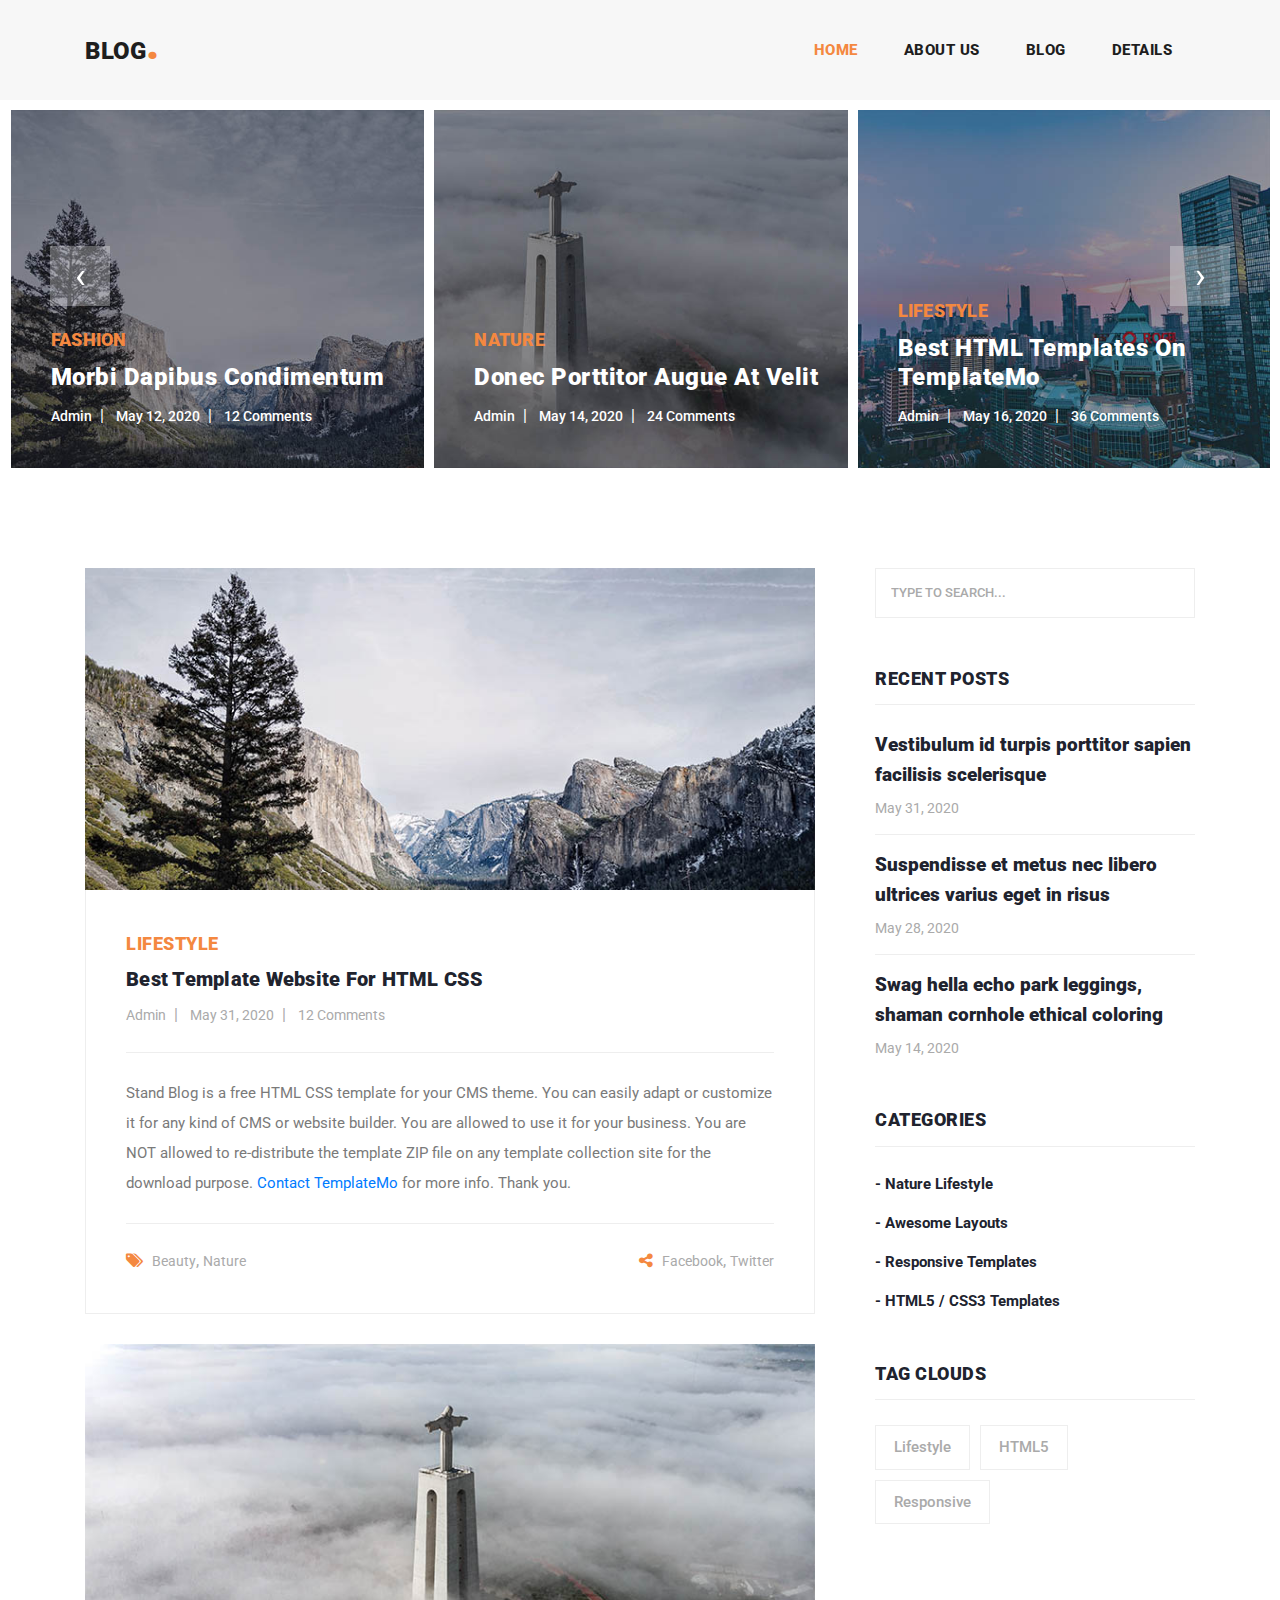
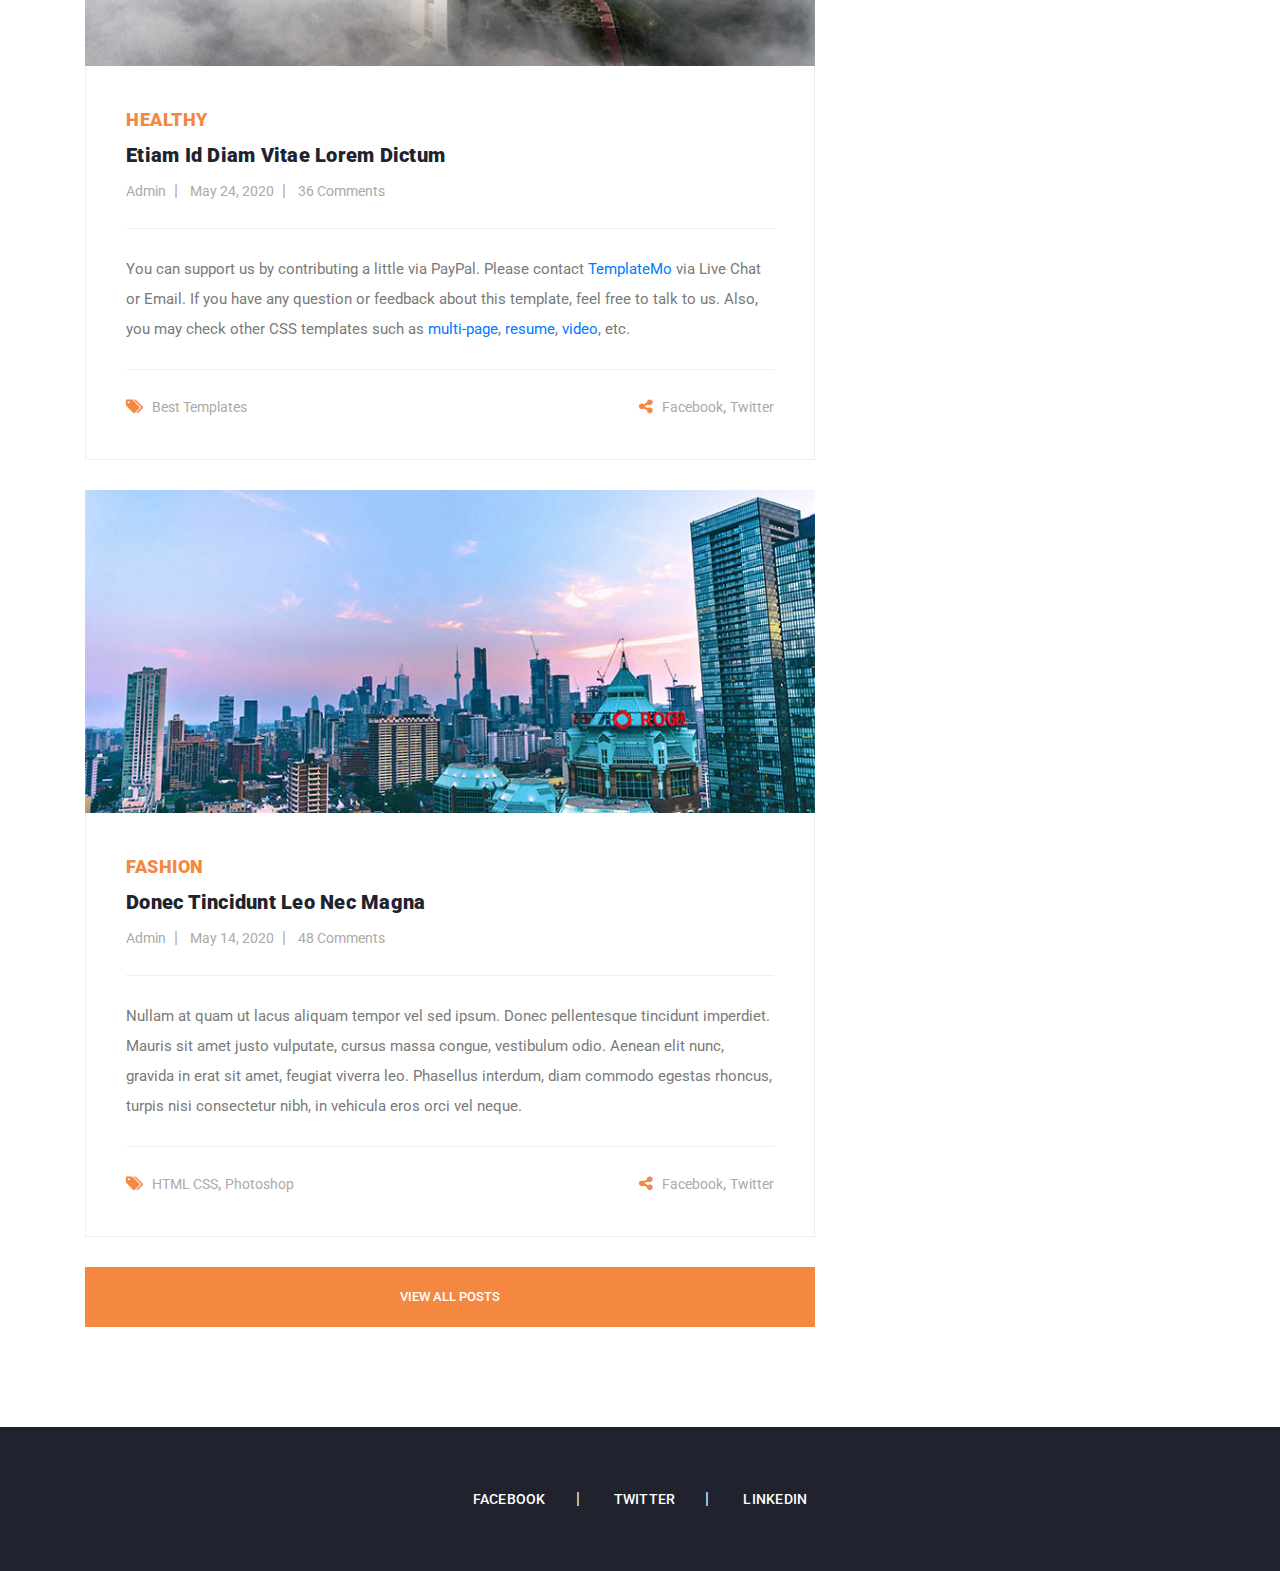
==== index.html @ e60c0c86 "Init" ====
<!DOCTYPE html>
<html lang="en">

  <head>

    <meta charset="utf-8">
    <meta name="viewport" content="width=device-width, initial-scale=1, shrink-to-fit=no">
    <meta name="description" content="">
    <meta name="author" content="TemplateMo">
    <link href="https://fonts.googleapis.com/css?family=Roboto:100,100i,300,300i,400,400i,500,500i,700,700i,900,900i&display=swap" rel="stylesheet">

    <title>Stand CSS Blog by TemplateMo</title>

    <!-- Bootstrap core CSS -->
    <link href="vendor/bootstrap/css/bootstrap.min.css" rel="stylesheet">


    <!-- Additional CSS Files -->
    <link rel="stylesheet" href="assets/css/fontawesome.css">
    <link rel="stylesheet" href="assets/css/style.css">
    <link rel="stylesheet" href="assets/css/owl.css">
  </head>

  <body>

    <!-- ***** Preloader Start ***** -->
    <div id="preloader">
        <div class="jumper">
            <div></div>
            <div></div>
            <div></div>
        </div>
    </div>  
    <!-- ***** Preloader End ***** -->

    <!-- Header -->
    <header class="">
      <nav class="navbar navbar-expand-lg">
        <div class="container">
          <a class="navbar-brand" href="index.html"><h2>Blog<em>.</em></h2></a>
          <button class="navbar-toggler" type="button" data-toggle="collapse" data-target="#navbarResponsive" aria-controls="navbarResponsive" aria-expanded="false" aria-label="Toggle navigation">
            <span class="navbar-toggler-icon"></span>
          </button>
          <div class="collapse navbar-collapse" id="navbarResponsive">
            <ul class="navbar-nav ml-auto">
              <li class="nav-item active">
                <a class="nav-link" href="index.html">Home
                  <span class="sr-only">(current)</span>
                </a>
              </li> 
              <li class="nav-item">
                <a class="nav-link" href="about.html">About Us</a>
              </li>
              <li class="nav-item">
                <a class="nav-link" href="blog.html">Blog</a>
              </li>
              <li class="nav-item">
                <a class="nav-link" href="post-details.html">Details</a>
              </li>
            </ul>
          </div>
        </div>
      </nav>
    </header>

    <!-- Page Content -->
    <!-- Banner Starts Here -->
    <div class="main-banner header-text">
      <div class="container-fluid">
        <div class="owl-banner owl-carousel">
          <div class="item">
            <img src="assets/images/banner-item-01.jpg" alt="">
            <div class="item-content">
              <div class="main-content">
                <div class="meta-category">
                  <span>Fashion</span>
                </div>
                <a href="post-details.html"><h4>Morbi dapibus condimentum</h4></a>
                <ul class="post-info">
                  <li><a href="#">Admin</a></li>
                  <li><a href="#">May 12, 2020</a></li>
                  <li><a href="#">12 Comments</a></li>
                </ul>
              </div>
            </div>
          </div>
          <div class="item">
            <img src="assets/images/banner-item-02.jpg" alt="">
            <div class="item-content">
              <div class="main-content">
                <div class="meta-category">
                  <span>Nature</span>
                </div>
                <a href="post-details.html"><h4>Donec porttitor augue at velit</h4></a>
                <ul class="post-info">
                  <li><a href="#">Admin</a></li>
                  <li><a href="#">May 14, 2020</a></li>
                  <li><a href="#">24 Comments</a></li>
                </ul>
              </div>
            </div>
          </div>
          <div class="item">
            <img src="assets/images/banner-item-03.jpg" alt="">
            <div class="item-content">
              <div class="main-content">
                <div class="meta-category">
                  <span>Lifestyle</span>
                </div>
                <a href="post-details.html"><h4>Best HTML Templates on TemplateMo</h4></a>
                <ul class="post-info">
                  <li><a href="#">Admin</a></li>
                  <li><a href="#">May 16, 2020</a></li>
                  <li><a href="#">36 Comments</a></li>
                </ul>
              </div>
            </div>
          </div>
          <div class="item">
            <img src="assets/images/banner-item-04.jpg" alt="">
            <div class="item-content">
              <div class="main-content">
                <div class="meta-category">
                  <span>Fashion</span>
                </div>
                <a href="post-details.html"><h4>Responsive and Mobile Ready Layouts</h4></a>
                <ul class="post-info">
                  <li><a href="#">Admin</a></li>
                  <li><a href="#">May 18, 2020</a></li>
                  <li><a href="#">48 Comments</a></li>
                </ul>
              </div>
            </div>
          </div>
          <div class="item">
            <img src="assets/images/banner-item-05.jpg" alt="">
            <div class="item-content">
              <div class="main-content">
                <div class="meta-category">
                  <span>Nature</span>
                </div>
                <a href="post-details.html"><h4>Cras congue sed augue id ullamcorper</h4></a>
                <ul class="post-info">
                  <li><a href="#">Admin</a></li>
                  <li><a href="#">May 24, 2020</a></li>
                  <li><a href="#">64 Comments</a></li>
                </ul>
              </div>
            </div>
          </div>
          <div class="item">
            <img src="assets/images/banner-item-06.jpg" alt="">
            <div class="item-content">
              <div class="main-content">
                <div class="meta-category">
                  <span>Lifestyle</span>
                </div>
                <a href="post-details.html"><h4>Suspendisse nec aliquet ligula</h4></a>
                <ul class="post-info">
                  <li><a href="#">Admin</a></li>
                  <li><a href="#">May 26, 2020</a></li>
                  <li><a href="#">72 Comments</a></li>
                </ul>
              </div>
            </div>
          </div>
        </div>
      </div>
    </div>
    <!-- Banner Ends Here -->

    <section class="blog-posts">
      <div class="container">
        <div class="row">
          <div class="col-lg-8">
            <div class="all-blog-posts">
              <div class="row">
                <div class="col-lg-12">
                  <div class="blog-post">
                    <div class="blog-thumb">
                      <img src="assets/images/blog-post-01.jpg" alt="">
                    </div>
                    <div class="down-content">
                      <span>Lifestyle</span>
                      <a href="post-details.html"><h4>Best Template Website for HTML CSS</h4></a>
                      <ul class="post-info">
                        <li><a href="#">Admin</a></li>
                        <li><a href="#">May 31, 2020</a></li>
                        <li><a href="#">12 Comments</a></li>
                      </ul>
                      <p>Stand Blog is a free HTML CSS template for your CMS theme. You can easily adapt or customize it for any kind of CMS or website builder. You are allowed to use it for your business. You are NOT allowed to re-distribute the template ZIP file on any template collection site for the download purpose. <a rel="nofollow" href="https://templatemo.com/contact" target="_parent">Contact TemplateMo</a> for more info. Thank you.</p>
                      <div class="post-options">
                        <div class="row">
                          <div class="col-6">
                            <ul class="post-tags">
                              <li><i class="fa fa-tags"></i></li>
                              <li><a href="#">Beauty</a>,</li>
                              <li><a href="#">Nature</a></li>
                            </ul>
                          </div>
                          <div class="col-6">
                            <ul class="post-share">
                              <li><i class="fa fa-share-alt"></i></li>
                              <li><a href="#">Facebook</a>,</li>
                              <li><a href="#"> Twitter</a></li>
                            </ul>
                          </div>
                        </div>
                      </div>
                    </div>
                  </div>
                </div>
                <div class="col-lg-12">
                  <div class="blog-post">
                    <div class="blog-thumb">
                      <img src="assets/images/blog-post-02.jpg" alt="">
                    </div>
                    <div class="down-content">
                      <span>Healthy</span>
                      <a href="post-details.html"><h4>Etiam id diam vitae lorem dictum</h4></a>
                      <ul class="post-info">
                        <li><a href="#">Admin</a></li>
                        <li><a href="#">May 24, 2020</a></li>
                        <li><a href="#">36 Comments</a></li>
                      </ul>
                      <p>You can support us by contributing a little via PayPal. Please contact <a rel="nofollow" href="https://templatemo.com/contact" target="_parent">TemplateMo</a> via Live Chat or Email. If you have any question or feedback about this template, feel free to talk to us. Also, you may check other CSS templates such as <a rel="nofollow" href="https://templatemo.com/tag/multi-page" target="_parent">multi-page</a>, <a rel="nofollow" href="https://templatemo.com/tag/resume" target="_parent">resume</a>, <a rel="nofollow" href="https://templatemo.com/tag/video" target="_parent">video</a>, etc.</p>
                      <div class="post-options">
                        <div class="row">
                          <div class="col-6">
                            <ul class="post-tags">
                              <li><i class="fa fa-tags"></i></li>
                              <li><a href="#">Best Templates</a></li>
                            </ul>
                          </div>
                          <div class="col-6">
                            <ul class="post-share">
                              <li><i class="fa fa-share-alt"></i></li>
                              <li><a href="#">Facebook</a>,</li>
                              <li><a href="#">Twitter</a></li>
                            </ul>
                          </div>
                        </div>
                      </div>
                    </div>
                  </div>
                </div>
                <div class="col-lg-12">
                  <div class="blog-post">
                    <div class="blog-thumb">
                      <img src="assets/images/blog-post-03.jpg" alt="">
                    </div>
                    <div class="down-content">
                      <span>Fashion</span>
                      <a href="post-details.html"><h4>Donec tincidunt leo nec magna</h4></a>
                      <ul class="post-info">
                        <li><a href="#">Admin</a></li>
                        <li><a href="#">May 14, 2020</a></li>
                        <li><a href="#">48 Comments</a></li>
                      </ul>
                      <p>Nullam at quam ut lacus aliquam tempor vel sed ipsum. Donec pellentesque tincidunt imperdiet. Mauris sit amet justo vulputate, cursus massa congue, vestibulum odio. Aenean elit nunc, gravida in erat sit amet, feugiat viverra leo. Phasellus interdum, diam commodo egestas rhoncus, turpis nisi consectetur nibh, in vehicula eros orci vel neque.</p>
                      <div class="post-options">
                        <div class="row">
                          <div class="col-6">
                            <ul class="post-tags">
                              <li><i class="fa fa-tags"></i></li>
                              <li><a href="#">HTML CSS</a>,</li>
                              <li><a href="#">Photoshop</a></li>
                            </ul>
                          </div>
                          <div class="col-6">
                            <ul class="post-share">
                              <li><i class="fa fa-share-alt"></i></li>
                              <li><a href="#">Facebook</a>,</li>
                              <li><a href="#">Twitter</a></li>
                            </ul>
                          </div>
                        </div>
                      </div>
                    </div>
                  </div>
                </div>
                <div class="col-lg-12">
                  <div class="main-button">
                    <a href="blog.html">View All Posts</a>
                  </div>
                </div>
              </div>
            </div>
          </div>
          <div class="col-lg-4">
            <div class="sidebar">
              <div class="row">
                <div class="col-lg-12">
                  <div class="sidebar-item search">
                    <form id="search_form" name="gs" method="GET" action="#">
                      <input type="text" name="q" class="searchText" placeholder="type to search..." autocomplete="on">
                    </form>
                  </div>
                </div>
                <div class="col-lg-12">
                  <div class="sidebar-item recent-posts">
                    <div class="sidebar-heading">
                      <h2>Recent Posts</h2>
                    </div>
                    <div class="content">
                      <ul>
                        <li><a href="post-details.html">
                          <h5>Vestibulum id turpis porttitor sapien facilisis scelerisque</h5>
                          <span>May 31, 2020</span>
                        </a></li>
                        <li><a href="post-details.html">
                          <h5>Suspendisse et metus nec libero ultrices varius eget in risus</h5>
                          <span>May 28, 2020</span>
                        </a></li>
                        <li><a href="post-details.html">
                          <h5>Swag hella echo park leggings, shaman cornhole ethical coloring</h5>
                          <span>May 14, 2020</span>
                        </a></li>
                      </ul>
                    </div>
                  </div>
                </div>
                <div class="col-lg-12">
                  <div class="sidebar-item categories">
                    <div class="sidebar-heading">
                      <h2>Categories</h2>
                    </div>
                    <div class="content">
                      <ul>
                        <li><a href="#">- Nature Lifestyle</a></li>
                        <li><a href="#">- Awesome Layouts</a></li>
                        <li><a href="#">- Responsive Templates</a></li>
                        <li><a href="#">- HTML5 / CSS3 Templates</a></li>
                      </ul>
                    </div>
                  </div>
                </div>
                <div class="col-lg-12">
                  <div class="sidebar-item tags">
                    <div class="sidebar-heading">
                      <h2>Tag Clouds</h2>
                    </div>
                    <div class="content">
                      <ul>
                        <li><a href="#">Lifestyle</a></li>
                        <li><a href="#">HTML5</a></li>
                        <li><a href="#">Responsive</a></li>
                      </ul>
                    </div>
                  </div>
                </div>
              </div>
            </div>
          </div>
        </div>
      </div>
    </section>

    
    <footer>
      <div class="container">
        <div class="row">
          <div class="col-lg-12">
            <ul class="social-icons">
              <li><a href="#">Facebook</a></li>
              <li><a href="#">Twitter</a></li>
              <li><a href="#">Linkedin</a></li>
            </ul>
          </div>
        </div>
      </div>
    </footer>

    <!-- Bootstrap core JavaScript -->
    <script src="vendor/jquery/jquery.min.js"></script>
    <script src="vendor/bootstrap/js/bootstrap.bundle.min.js"></script>

    <!-- Additional Scripts -->
    <script src="assets/js/custom.js"></script>
    <script src="assets/js/owl.js"></script>
    <script src="assets/js/slick.js"></script>
    <script src="assets/js/isotope.js"></script>
    <script src="assets/js/accordions.js"></script>

    <script language = "text/Javascript"> 
      cleared[0] = cleared[1] = cleared[2] = 0; //set a cleared flag for each field
      function clearField(t){                   //declaring the array outside of the
      if(! cleared[t.id]){                      // function makes it static and global
          cleared[t.id] = 1;  // you could use true and false, but that's more typing
          t.value='';         // with more chance of typos
          t.style.color='#fff';
          }
      }
    </script>

  </body>
</html>
---- assets/css/style.css ----
body {
  font-family: 'Roboto', sans-serif;
  overflow-x: hidden;
  text-rendering: optimizeLegibility;
  -webkit-font-smoothing: antialiased;
  -moz-osx-font-smoothing: grayscale;
}
p {
	margin-bottom: 0px;
	font-size: 15px;
	font-weight: 400;
	color: #7a7a7a;
	line-height: 30px;
}
a {
	text-decoration: none!important;
}
ul {
	padding: 0;
	margin: 0;
	list-style: none;
}

h1,h2,h3,h4,h5,h6 {
	margin: 0px;
}

.main-button a {
	display: inline-block;
	background-color: #f48840;
	color: #fff;
	font-size: 13px;
	font-weight: 500;
	padding: 12px 20px;
	text-transform: uppercase;
	transition: all .3s;
}

.main-button a:hover {
	background-color: #fb9857;
}

.heading-page {
	padding-top: 110px;
}

.page-heading {
	margin: 0px 10px;
	padding: 120px 0px;
	text-align: left;
	background-position: center center;
	background-repeat: no-repeat;
	background-size: cover;
	background-image: url(../images/heading-bg.jpg);
}

.page-heading .text-content h4 {
	color: #f48840;
	font-size: 18px;
	text-transform: uppercase;
	font-weight: 900;
	letter-spacing: 0.5px;
	margin-bottom: 15px;
}

.page-heading .text-content h2 {
	color: #fff;
	font-size: 36px;
	font-weight: 700;
	text-transform: uppercase;
	letter-spacing: 0.5px;
}

#preloader {
  overflow: hidden;
  background: #f48840;
  left: 0;
  right: 0;
  top: 0;
  bottom: 0;
  position: fixed;
  z-index: 9999999;
  color: #fff;
}

#preloader .jumper {
  left: 0;
  top: 0;
  right: 0;
  bottom: 0;
  display: block;
  position: absolute;
  margin: auto;
  width: 50px;
  height: 50px;
}

#preloader .jumper > div {
  background-color: #fff;
  width: 10px;
  height: 10px;
  border-radius: 100%;
  -webkit-animation-fill-mode: both;
  animation-fill-mode: both;
  position: absolute;
  opacity: 0;
  width: 50px;
  height: 50px;
  -webkit-animation: jumper 1s 0s linear infinite;
  animation: jumper 1s 0s linear infinite;
}

#preloader .jumper > div:nth-child(2) {
  -webkit-animation-delay: 0.33333s;
  animation-delay: 0.33333s;
}

#preloader .jumper > div:nth-child(3) {
  -webkit-animation-delay: 0.66666s;
  animation-delay: 0.66666s;
}

@-webkit-keyframes jumper {
  0% {
    opacity: 0;
    -webkit-transform: scale(0);
    transform: scale(0);
  }
  5% {
    opacity: 1;
  }
  100% {
    -webkit-transform: scale(1);
    transform: scale(1);
    opacity: 0;
  }
}

@keyframes jumper {
  0% {
    opacity: 0;
    -webkit-transform: scale(0);
    transform: scale(0);
  }
  5% {
    opacity: 1;
  }
  100% {
    opacity: 0;
  }
}


/* Header Style */
header {
	position: absolute;
	z-index: 99999;
	width: 100%;
	height: 100px;
	background-color: #f7f7f7;
	-webkit-transition: all 0.3s ease-in-out 0s;
    -moz-transition: all 0.3s ease-in-out 0s;
    -o-transition: all 0.3s ease-in-out 0s;
    transition: all 0.3s ease-in-out 0s;
}
header .navbar {
	padding: 25px 0px;
}
.background-header .navbar {
	padding: 17px 0px;
}
.background-header {
	top: 0;
	height: 80px;
	position: fixed;
	box-shadow: 0px 1px 10px rgba(0,0,0,0.1);
}
.background-header .navbar-brand h2 {
	color: #121212!important;
}
.background-header .navbar-nav a.nav-link {
	color: #1e1e1e!important;
}
.background-header .navbar-nav .nav-link:hover,
.background-header .navbar-nav .active>.nav-link,
.background-header .navbar-nav .nav-link.active,
.background-header .navbar-nav .nav-link.show,
.background-header .navbar-nav .show>.nav-link {
	color: #f48840!important;
}
.navbar .navbar-brand {
	float: 	left;
	margin-top: -12px;
	outline: none;
}
.navbar .navbar-brand h2 {
	color: #1e1e1e;
	text-transform: uppercase;
	font-size: 24px;
	font-weight: 900;
	-webkit-transition: all .3s ease 0s;
    -moz-transition: all .3s ease 0s;
    -o-transition: all .3s ease 0s;
    transition: all .3s ease 0s;
}
.navbar .navbar-brand h2 em {
	font-size: 44px;
	font-style: normal;
	color: #f48840;
}
#navbarResponsive {
	z-index: 999;
}
.navbar-collapse {
	text-align: center;
}
.navbar .navbar-nav .nav-item {
	margin: 0px 15px;
}
.navbar .navbar-nav a.nav-link {
	text-transform: capitalize;
	font-size: 15px;
	font-weight: 800;
	text-transform: uppercase;
	letter-spacing: 0.5px;
	color: #1e1e1e;
	transition: all 0.3s;
}
.navbar .navbar-nav .nav-link:hover,
.navbar .navbar-nav .active>.nav-link,
.navbar .navbar-nav .nav-link.active,
.navbar .navbar-nav .nav-link.show,
.navbar .navbar-nav .show>.nav-link {
	color: #f48840;
}
.navbar .navbar-toggler-icon {
	background-image: none;
}
.navbar .navbar-toggler {
	border-color: #fff;
	background-color: #f48840;	
	height: 46px;
	outline: none;
	border-radius: 0px;
	position: absolute;
	right: 30px;
	top: 25px;
}
.navbar .navbar-toggler-icon:after {
	content: '\f0c9';
	color: #fff;
	font-size: 18px;
	line-height: 30px;
	font-family: 'FontAwesome';
}



/* Banner Style */
.main-banner .container-fluid {
	padding: 0px 10px;
	margin-bottom: -24px;
}
.owl-banner {
	padding-top: 110px;
}

.owl-banner .item {
	position: relative;
}

.owl-banner .item .item-content {
	position: absolute;
	bottom: 40px;
	left: 40px;
}

.owl-banner .item .item-content .meta-category span {
	color: #f48840;
	font-size: 18px;
	text-transform: uppercase;
	font-weight: 900;
	letter-spacing: 0.25px;
}

.owl-banner .item .item-content h4 {
	font-size: 24px;
	font-weight: 900;
	color: #fff;
	letter-spacing: 0.5px;
	text-transform: capitalize;
	margin: 10px 0px 12px 0px;
}

.owl-banner .item .item-content ul li {
	display: inline-block;
	margin-right: 8px;
}

.owl-banner .item .item-content ul li:after {
	content: '|';
	color: #fff;
	margin-left: 8px;
}

.owl-banner .item .item-content ul li:last-child::after {
	display: none;
}

.owl-banner .item .item-content ul li a {
	font-size: 14px;
	color: #fff;
	font-weight: 500;
	transition: all .3s;
}

.owl-banner .item .item-content ul li a:hover {
	color: #f48840;
}

.owl-banner .owl-nav {
	position: absolute;
	top: 50%;
	width: 100%;
}

.owl-banner .owl-nav .owl-prev {
	position: absolute;
	left: 40px;
}

.owl-banner .owl-nav .owl-next {
	position: absolute;
	right: 40px;
}

.owl-banner .owl-nav button {
	outline: none;
}

.owl-banner .owl-nav button span {
	color: #fff;
	font-size: 36px;
	width: 60px;
	height: 60px;
	display: inline-block;
	text-align: center;
	line-height: 60px;
	background-color: rgba(250,250,250,0.3);
}


/* Call To Action */

.call-to-action {
	margin-top: 100px;
}

.call-to-action .main-content {
	padding: 40px;
	background-image: url(../images/cta-bg.jpg);
	background-position: center center;
	background-repeat: no-repeat;
	background-size: cover;
}

.call-to-action .main-content span {
	color: #f48840;
	font-size: 18px;
	font-weight: 900;
	letter-spacing: 0.5px;
}

.call-to-action .main-content h4 {
	margin-bottom: 0px;
	margin-top: 12px;
	color: #fff;
	font-size: 26px;
	font-weight: 900;
	letter-spacing: 0.25px;
}

.call-to-action .main-content .main-button {
	text-align: right;
	margin-top: 12px;
}



/* Blog Posts */

.blog-posts {
	margin-top: 100px;
}

.blog-posts .blog-post {
	margin-bottom: 30px;
}

.blog-posts .blog-thumb img {
	width: 100%;
	overflow: hidden;
}

.blog-posts .down-content {
	padding: 40px;
	border-right: 1px solid #eee;
	border-left: 1px solid #eee;
	border-bottom: 1px solid #eee;
}

.blog-posts .down-content span {
	font-size: 18px;
	text-transform: uppercase;
	letter-spacing: 0.5px;
	font-weight: 900;
	color: #f48840;
}

.blog-posts .down-content h4 {
	font-size: 24px;
	text-transform: capitalize;
	letter-spacing: 0.5px;
	font-weight: 900;
	color: #20232e;
	margin: 10px 0px 12px 0px;
}

.blog-posts .down-content ul.post-info li {
	display: inline-block;
	margin-right: 8px;
}

.blog-posts .down-content ul.post-info li:after {
	content: '|';
	color: #aaa;
	margin-left: 8px;
}

.blog-posts .down-content h4 {
	font-size: 20px;
	letter-spacing: 0.25px;
}

.grid-system .down-content ul.post-info li {
	margin-right: 3px;
}

.grid-system .down-content ul.post-info li:after {
	margin-left: 5px;
}

.blog-posts .down-content ul.post-info li:last-child::after {
	display: none;
}

.blog-posts .down-content ul.post-info li a {
	font-size: 14px;
	color: #aaa;
	font-weight: 400;
	transition: all .3s;
}

.blog-posts .down-content ul.post-info li a:hover {
	color: #f48840;
}

.blog-posts .down-content p {
	padding: 25px 0px;
	margin: 25px 0px;
	border-top: 1px solid #eee;
	border-bottom: 1px solid #eee;
}

.blog-posts .down-content ul.post-share {
	text-align: right;
}

.blog-posts .down-content ul.post-tags li,
.blog-posts .down-content ul.post-share li {
	display: inline-block;
}

.blog-posts .down-content ul.post-tags li:first-child i,
.blog-posts .down-content ul.post-share li:first-child i {
	color: #f48840;
	margin-right: 5px;
}

.blog-posts .down-content ul.post-tags li,
.blog-posts .down-content ul.post-share li {
	color: #aaa;
}

.blog-posts .down-content ul.post-tags li a,
.blog-posts .down-content ul.post-share li a {
	font-size: 14px;
	color: #aaa;
	font-weight: 400;
	transition: all .3s;
}

.blog-posts .down-content ul.post-tags li a:hover,
.blog-posts .down-content ul.post-share li a:hover {
	color: #f48840;
}

.blog-posts .main-button a {
	height: 60px;
	line-height: 60px;
	padding: 0px;
	width: 100%;
	text-align: center;
}

ul.page-numbers {
	text-align: center;
}

ul.page-numbers li {
	display: inline-block;
	margin: 0px 5px;
}

ul.page-numbers li a {
	width: 50px;
	height: 50px;
	display: inline-block;
	text-align: center;
	line-height: 50px;
	font-size: 15px;
	color: #7a7a7a;
	border: 1px solid #eee;
	font-weight: 500;
	transition: all 0.3s;
}

ul.page-numbers li.active a {
	background-color: #f48840;
	border-color: #f48840;
	color: #fff;
}

ul.page-numbers li a:hover {
	color: #f48840;
}

.blog-posts .sidebar-heading h2 {
	font-size: 18px;
	text-transform: uppercase;
	font-weight: 900;
	letter-spacing: 0.5px;
	color: #20232e;
	border-bottom: 1px solid #eee;
	padding-bottom: 15px;
	margin-bottom: 25px;
}

.blog-posts .comments {
	margin-top: 30px;
}

.blog-posts .comments ul li {
	display: inline-block;
	margin-bottom: 20px;
	padding-bottom: 20px;
	border-bottom: 1px solid #eee;
}

.blog-posts .comments ul li.replied {
	padding-left: 130px;
}

.blog-posts .comments ul li:last-child {
	margin-bottom: 0px;
	padding-bottom: 0px;
	border-bottom: none;
}

.blog-posts .comments ul li .author-thumb {
	display: inline;
	float: left;
}

.blog-posts .comments ul li .author-thumb img {
	max-width: 100px;
	display: inline;
}

.blog-posts .comments ul li .right-content {
	margin-left: 130px;
}

.blog-posts .comments ul li .right-content h4 {
	color: #20232e;
	font-size: 19px;
	font-weight: 900;
	letter-spacing: 0.5px;
}

.blog-posts .comments ul li .right-content h4 span {
	font-size: 14px;
    color: #aaa;
	font-weight: 400;
	letter-spacing: 0.25px;
	margin-left: 20px;
}

.blog-posts .submit-comment {
	margin-top: 60px;
}

.blog-posts .submit-comment input {
	width: 100%;
	height: 46px;
	border: 1px solid #eee;
	font-size: 13px;
	text-transform: uppercase;
	font-weight: 500;
	color: #7a7a7a;
	outline: none;
	padding: 0px 15px;
	margin-bottom: 30px;
}

.blog-posts .submit-comment textarea {
	width: 100%;
	height: 46px;
	border: 1px solid #eee;
	font-size: 13px;
	text-transform: uppercase;
	font-weight: 500;
	color: #7a7a7a;
	outline: none;
	padding: 10px 15px;
	margin-bottom: 30px;
	height: 180px;
	max-height: 220px;
	max-width: 100%;
	min-width: 160px;
}

.blog-posts .submit-comment input::placeholder,
.blog-posts .submit-comment textarea::placeholder {
	color: #aaa;
}

.blog-posts .submit-comment button {
	display: inline-block;
	background-color: #f48840;
	color: #fff;
	font-size: 13px;
	font-weight: 500;
	padding: 12px 20px;
	text-transform: uppercase;
	transition: all .3s;
	border: none;
	outline: none;
}

.blog-posts .submit-comment button:hover {
	background-color: #fb9857;
}

/* Sidebar */

.sidebar {
	margin-left: 30px;
}

.sidebar .sidebar-item {
	margin-top: 50px;
}

.sidebar .search {
	margin-top: 0px;
}

.sidebar .sidebar-heading h2 {
	font-size: 18px;
	text-transform: uppercase;
	font-weight: 900;
	letter-spacing: 0.5px;
	color: #20232e;
	border-bottom: 1px solid #eee;
	padding-bottom: 15px;
	margin-bottom: 25px;
}

.sidebar .search input {
	width: 100%;
	height: 50px;
	border: 1px solid #eee;
	font-size: 13px;
	text-transform: uppercase;
	font-weight: 500;
	color: #7a7a7a;
	outline: none;
	padding: 0px 15px;
}

.sidebar .search input::placeholder {
	color: #aaa;
}

.sidebar .recent-posts ul li {
	margin-bottom: 15px;
	padding-bottom: 15px;
	border-bottom: 1px solid #eee;
}

.sidebar .recent-posts ul li:last-child {
	margin-bottom: 0px;
	padding-bottom: 0px;
	border-bottom: none;
}

.sidebar .recent-posts ul li h5 {
	font-size: 19px;
	font-weight: 900;
	color: #20232e;
	line-height: 30px;
	transition: all 0.3s;
}

.sidebar .recent-posts ul li h5:hover {
	color: #f48840;
}

.sidebar .recent-posts ul li span {
	display: block;
	font-size: 14px;
	color: #aaa;
	margin-top: 8px;
}

.sidebar .categories ul li {
	margin-bottom: 15px;
}

.sidebar .categories ul li:last-child {
	margin-bottom: 0px;
}

.sidebar .categories ul li a {
	font-size: 15px;
	font-weight: 700;
	color: #20232e;
	transition: all .3s;
}

.sidebar .categories ul li a:hover {
	color: #f48840;
}

.sidebar .tags ul li {
	margin-right: 6px;
	display: inline-block;
}

.sidebar .tags ul li {
	margin-bottom: 10px;
}

.sidebar .tags ul li a {
	font-size: 15px;
	font-weight: 500;
	color: #aaa;
	display: inline-block;
	border: 1px solid #eee;
	padding: 10px 18px;
	transition: all .3s;
}

.sidebar .tags ul li a:hover {
	background-color: #f48840;
	border-color: #f48840;
	color: #fff;
}


/* Footer */

footer {
	margin-top: 100px;
	text-align: center;
	background-color: #20232e;
	padding: 60px 0px;
}

footer ul.social-icons li {
	display: inline-block;
	margin-right: 30px;
}

footer ul.social-icons li:after {
	content: "|";
	color: #fff;
	margin-left: 30px;
}

footer ul.social-icons li:last-child {
	margin-right: 0px;
}

footer ul.social-icons li:last-child::after {
	display: none;
}

footer ul.social-icons li a {
	font-size: 14px;
	text-transform: uppercase;
	color: #fff;
	font-weight: 500;
	letter-spacing: 0.25px;
	transition: all .3s;
}

footer ul.social-icons li a:hover {
	color: #f48840;
}

footer p {
	font-size: 13px;
	text-transform: uppercase;
	color: #fff;
}

footer p a {
	color: #f48840;
}

footer p a:hover {
	color: #f48840;
}


/* Contact Form */

.contact-us .down-contact,
.contact-us #map {
	margin-top: 80px;
}

.contact-us .sidebar-heading h2 {
	font-size: 18px;
	text-transform: uppercase;
	font-weight: 900;
	letter-spacing: 0.5px;
	color: #20232e;
	border-bottom: 1px solid #eee;
	padding-bottom: 15px;
	margin-bottom: 25px;
}

.contact-us .contact-form input {
	width: 100%;
	height: 46px;
	border: 1px solid #eee;
	font-size: 13px;
	text-transform: uppercase;
	font-weight: 500;
	color: #7a7a7a;
	outline: none;
	padding: 0px 15px;
	margin-bottom: 30px;
}

.contact-us .contact-form textarea {
	width: 100%;
	height: 46px;
	border: 1px solid #eee;
	font-size: 13px;
	text-transform: uppercase;
	font-weight: 500;
	color: #7a7a7a;
	outline: none;
	padding: 10px 15px;
	margin-bottom: 30px;
	height: 180px;
	max-height: 220px;
	max-width: 100%;
	min-width: 160px;
}

.contact-us .contact-form input::placeholder,
.contact-us .contact-form textarea::placeholder {
	color: #aaa;
}

.contact-us .contact-form button {
	display: inline-block;
	background-color: #f48840;
	color: #fff;
	font-size: 13px;
	font-weight: 500;
	padding: 12px 20px;
	text-transform: uppercase;
	transition: all .3s;
	border: none;
	outline: none;
}

.contact-us .contact-form button:hover {
	background-color: #fb9857;
}

.contact-us .contact-information {
	margin-left: 30px;
}

.contact-us .contact-information ul li {
	margin-bottom: 15px;
	padding-bottom: 15px;
	border-bottom: 1px solid #eee;
}

.contact-us .contact-information ul li:last-child {
	margin-bottom: 0px;
	padding-bottom: 0px;
	border-bottom: none;
}

.contact-us .contact-information ul li h5 {
	font-size: 19px;
	font-weight: 900;
	color: #20232e;
	line-height: 30px;
}

.contact-us .contact-information ul li span {
	display: block;
	font-size: 14px;
	color: #aaa;
	margin-top: 8px;
}


/* About Us */

.about-us {
	margin-top: 100px;
	text-align: center;
}

.about-us img {
	width: 100%;
	overflow: hidden;
}

.about-us p {
	margin: 40px 0px;
	border-bottom: 1px solid #eee;
	padding-bottom: 40px;
}

.about-us ul li {
	display: inline-block;
	margin: 0px 5px;
}

.about-us ul li a {
	width: 40px;
	height: 40px;
	text-align: center;
	line-height: 40px;
	display: inline-block;
	background-color: #212931;
	color: #fff;
	border-radius: 50%;
	transition: all .3s;
}

.about-us ul li a:hover {
	background-color: #f48840;
}


/* Responsive Style */
@media (max-width: 1250px) {
	.owl-banner .owl-nav .owl-prev {
		left: 0px;
	}
	.owl-banner .owl-nav .owl-next {
		right: 0px;
	}
	.owl-banner .owl-nav button span {
		width: 35px;
	}
	.owl-banner .item .item-content .meta-category span {
		font-size: 16px;
	}
	.owl-banner .item .item-content h4 {
		font-size: 20px;
	}
}
@media (max-width: 768px) {
	.owl-banner .owl-nav {
		display: none;
	}
}

@media (max-width: 992px) {
	.navbar .navbar-brand {
		position: absolute;
		left: 30px;
		top: 25px;
	}
	.background-header .navbar-brand,
	.background-header .navbar-toggler {
		top: 15px;
	}
	.navbar .navbar-brand {
		width: auto;
	}
	.navbar:after {
		display: none;
	}
	#navbarResponsive {
	    z-index: 99999;
	    position: absolute;
	    top: 80px;
	    left: 0;
	    width: 100%;
	    text-align: center;
	    background-color: #fff;
	    box-shadow: 0px 10px 10px rgba(0,0,0,0.1);
	}
	.navbar .navbar-nav .nav-item {
		border-bottom: 1px solid #eee;
	}
	.navbar .navbar-nav .nav-item:last-child {
		border-bottom: none;
	}
	.navbar .navbar-nav a.nav-link {
		padding: 15px 0px;
		color: #1e1e1e!important;
	}
	.navbar .navbar-nav .nav-link:hover,
	.navbar .navbar-nav .active>.nav-link,
	.navbar .navbar-nav .nav-link.active,
	.navbar .navbar-nav .nav-link.show,
	.navbar .navbar-nav .show>.nav-link {
		color: #f48840!important;
		border-bottom: none!important;
		padding-bottom: 15px;
	}
	.owl-banner .item .item-content .meta-category span {
		font-size: 18px;
	}
	.owl-banner .item .item-content {
		text-align: center;
		width: 80%;
		left: 50%;
		top: 50%;
		bottom: auto;
		transform: translate(-50%,-50%);
	}
	.owl-banner .item .item-content h4 {
		font-size: 24px;
	}
	.call-to-action {
		text-align: center;
	}
	.call-to-action .main-content .main-button {
		text-align: center;
		margin-top: 30px;
	}
	.sidebar {
		margin-left: 0px;
		margin-top: 60px;
		padding-top: 60px;
		border-top: 3px solid #f7f7f7;
	}
	.contact-us .contact-information {
		margin-left: 0px;
		margin-top: 60px;
	}
}
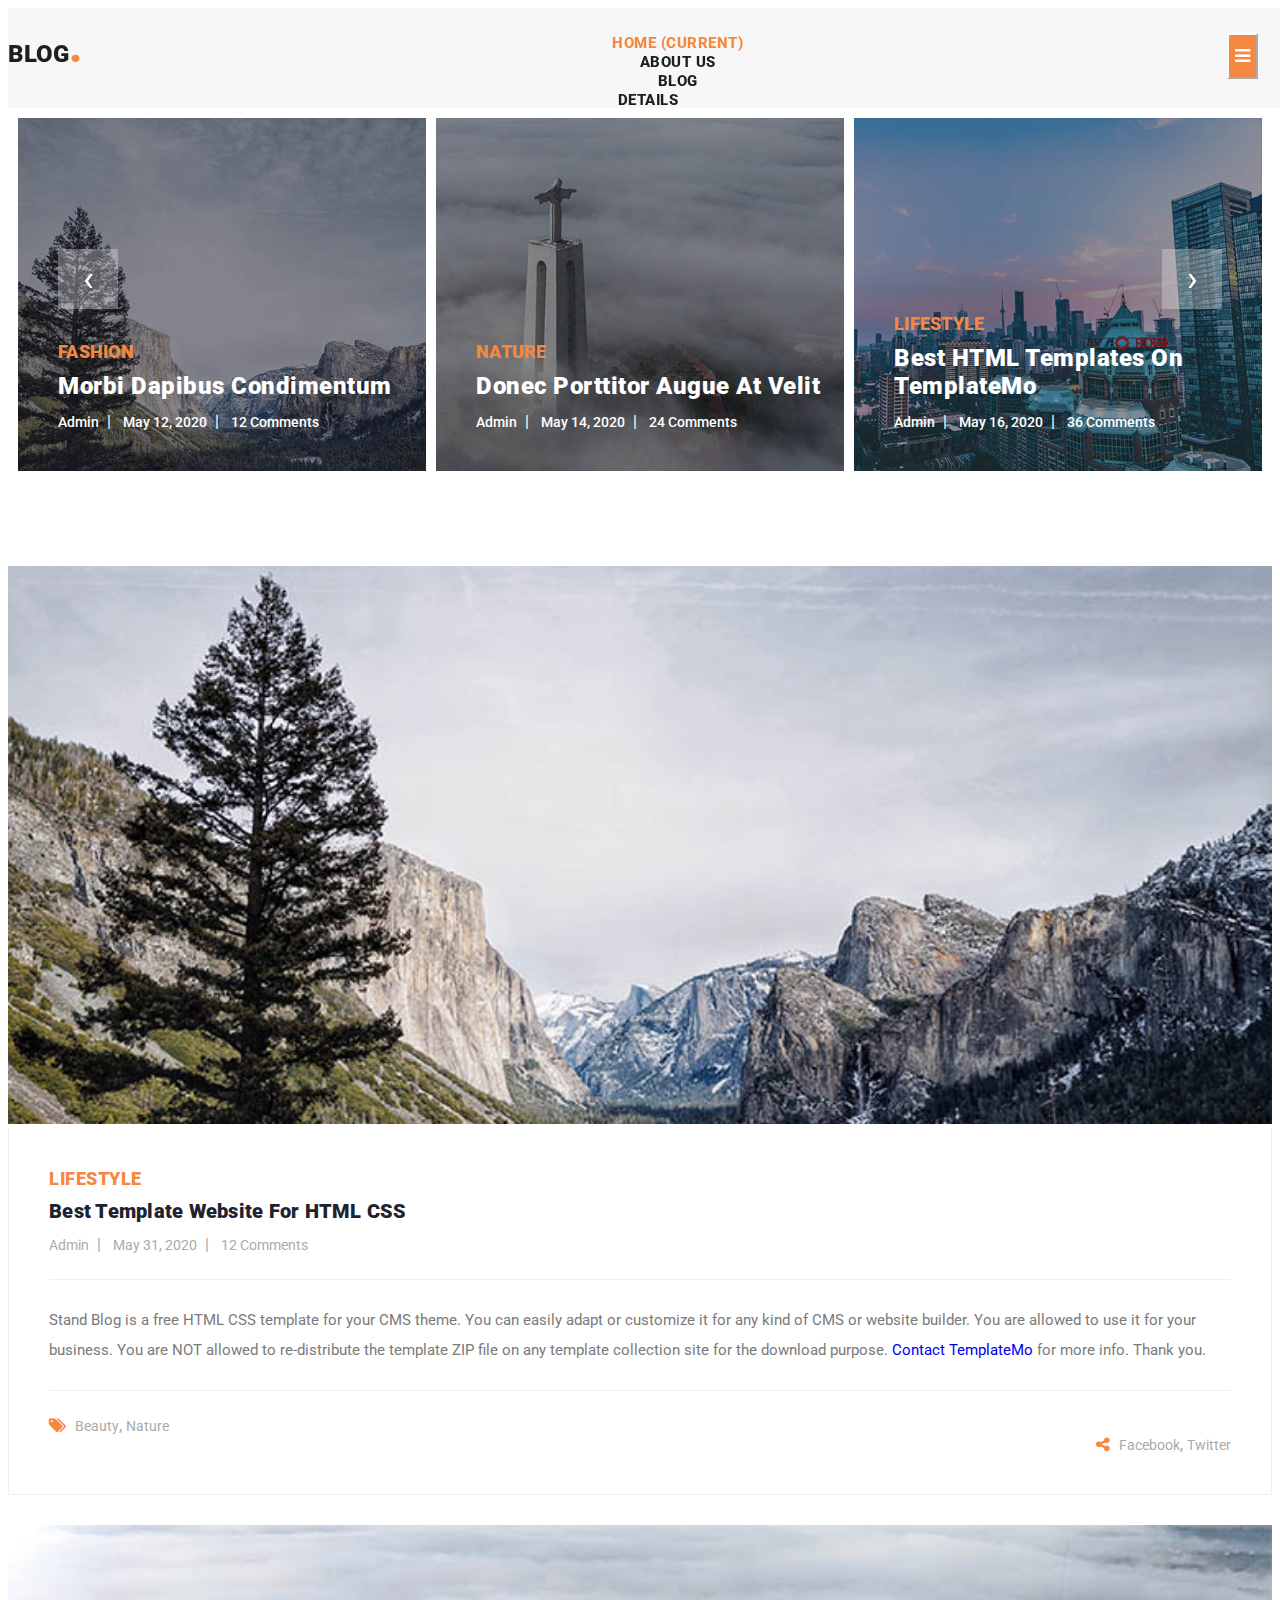
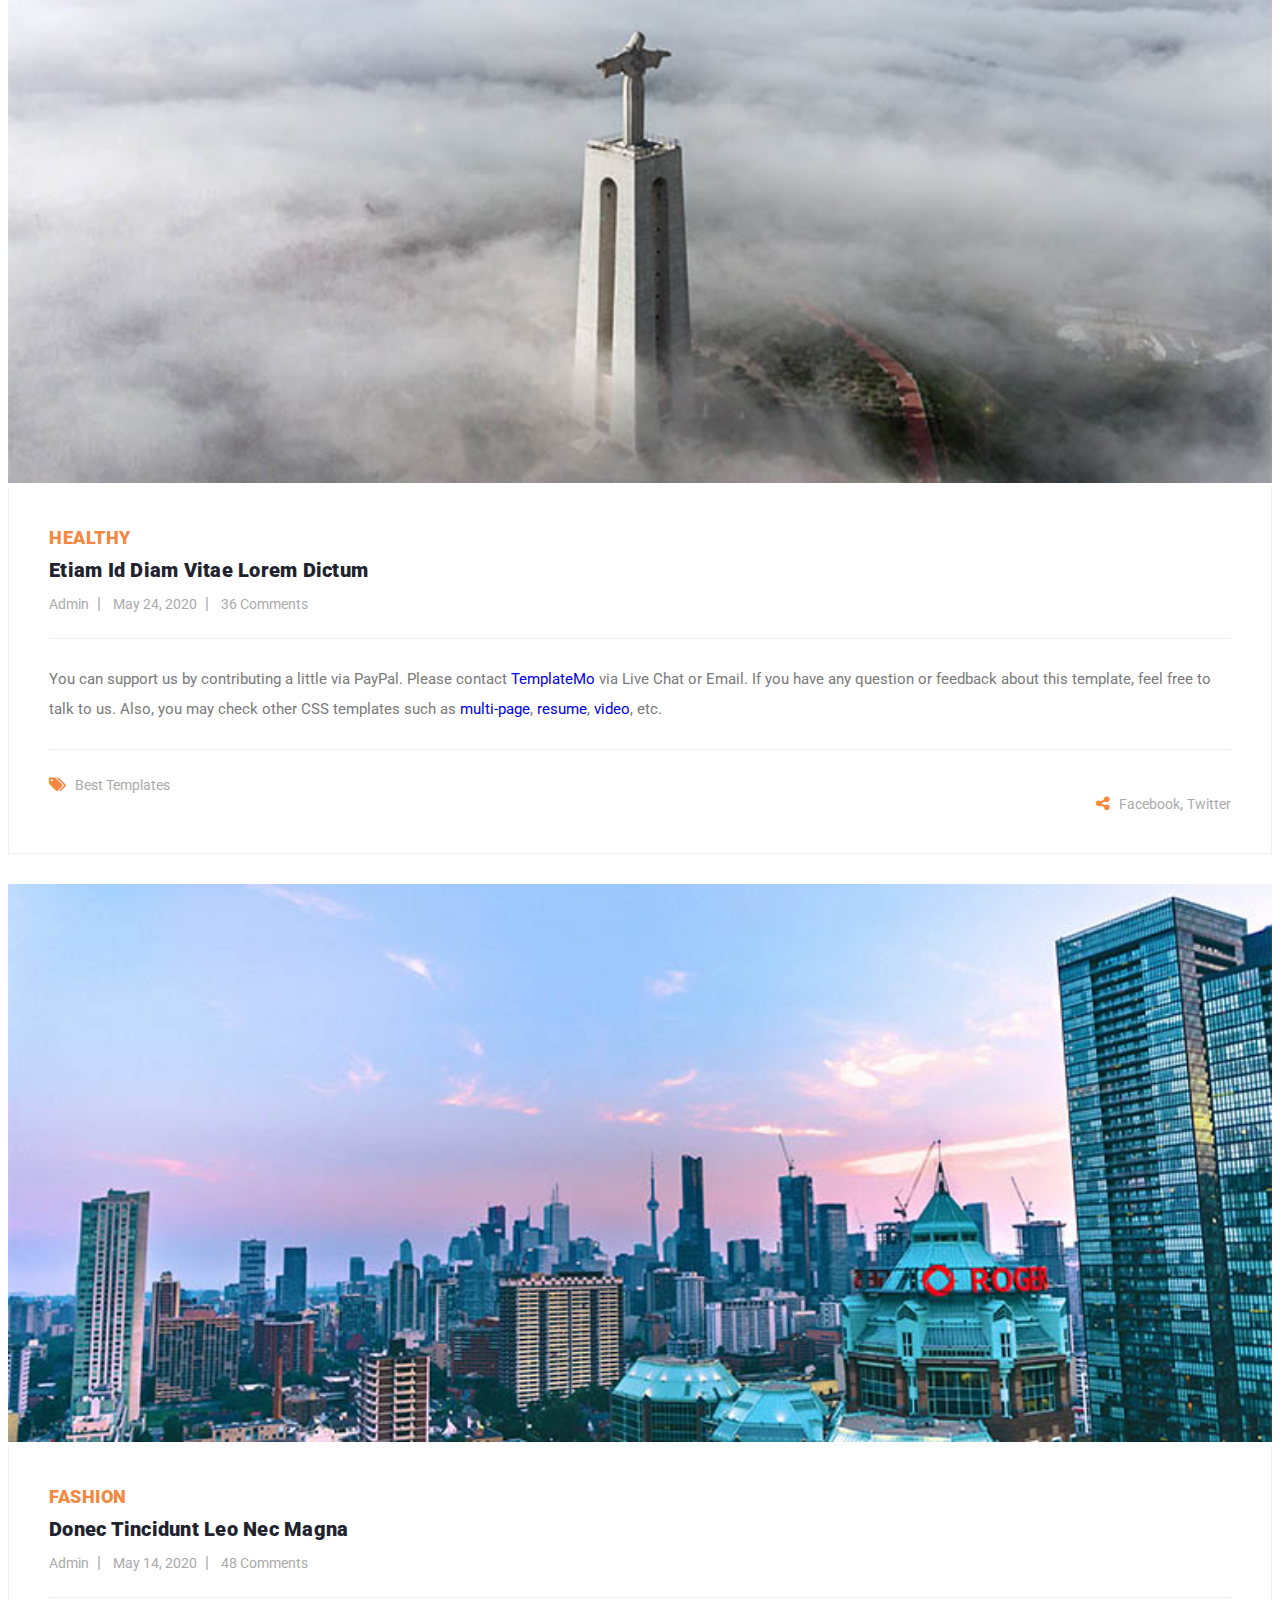
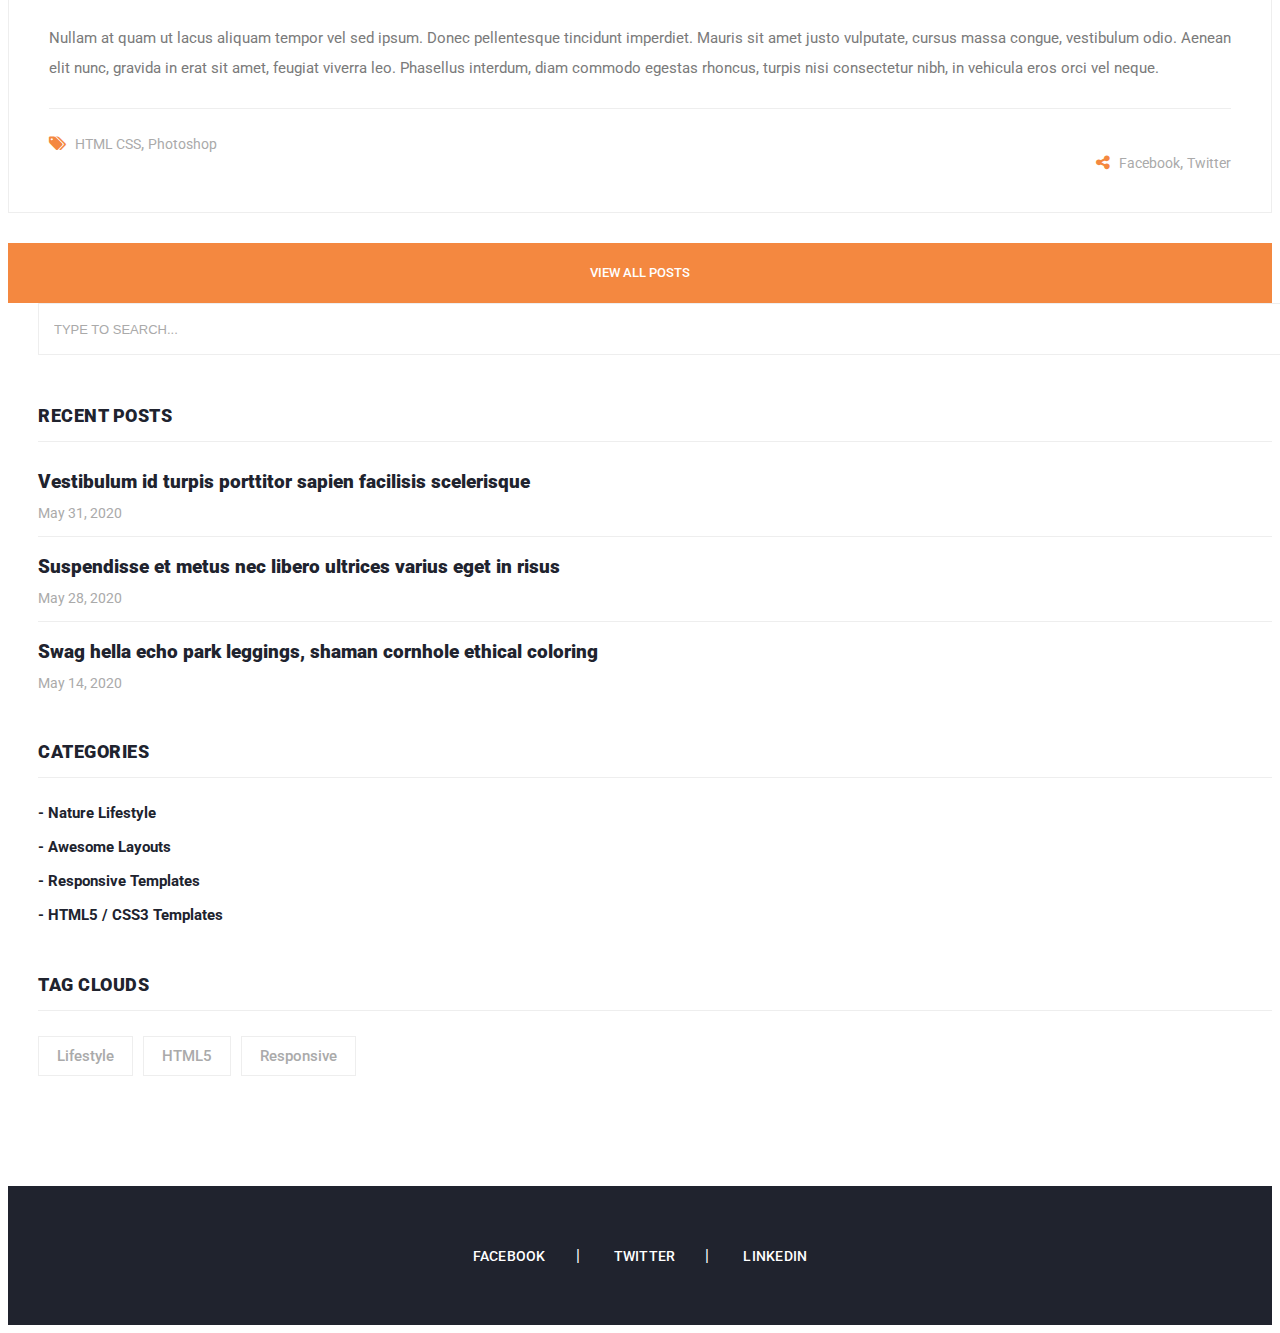
==== commit 79f12491: "Fix" ====
--- a/index.html
+++ b/index.html
@@ -12,13 +12,13 @@
     <title>Stand CSS Blog by TemplateMo</title>
 
     <!-- Bootstrap core CSS -->
-    <link href="vendor/bootstrap/css/bootstrap.min.css" rel="stylesheet">
+    <link rel="stylesheet" href="https://cdn.jsdelivr.net/npm/bootstrap@4.6.0/dist/css/bootstrap.min.css" integrity="sha384-B0vP5xmATw1+K9KRQjQERJvTumQW0nPEzvF6L/Z6nronJ3oUOFUFpCjEUQouq2+l" crossorigin="anonymous">
 
 
     <!-- Additional CSS Files -->
-    <link rel="stylesheet" href="assets/css/fontawesome.css">
-    <link rel="stylesheet" href="assets/css/style.css">
-    <link rel="stylesheet" href="assets/css/owl.css">
+    <link rel="stylesheet" href="./assets/css/fontawesome.css">
+    <link rel="stylesheet" href="./assets/css/style.css">
+    <link rel="stylesheet" href="./assets/css/owl.css">
   </head>
 
   <body>
@@ -372,15 +372,15 @@
     </footer>
 
     <!-- Bootstrap core JavaScript -->
-    <script src="vendor/jquery/jquery.min.js"></script>
-    <script src="vendor/bootstrap/js/bootstrap.bundle.min.js"></script>
+    <script src="https://code.jquery.com/jquery-3.6.0.min.js" integrity="sha256-/xUj+3OJU5yExlq6GSYGSHk7tPXikynS7ogEvDej/m4=" crossorigin="anonymous"></script>
+    <script src="https://cdn.jsdelivr.net/npm/bootstrap@4.6.0/dist/js/bootstrap.bundle.min.js" integrity="sha384-Piv4xVNRyMGpqkS2by6br4gNJ7DXjqk09RmUpJ8jgGtD7zP9yug3goQfGII0yAns" crossorigin="anonymous"></script>
 
     <!-- Additional Scripts -->
-    <script src="assets/js/custom.js"></script>
-    <script src="assets/js/owl.js"></script>
-    <script src="assets/js/slick.js"></script>
-    <script src="assets/js/isotope.js"></script>
-    <script src="assets/js/accordions.js"></script>
+    <script src="./assets/js/custom.js"></script>
+    <script src="./assets/js/owl.js"></script>
+    <script src="./assets/js/slick.js"></script>
+    <script src="./assets/js/isotope.js"></script>
+    <script src="./assets/js/accordions.js"></script>
 
     <script language = "text/Javascript"> 
       cleared[0] = cleared[1] = cleared[2] = 0; //set a cleared flag for each field
